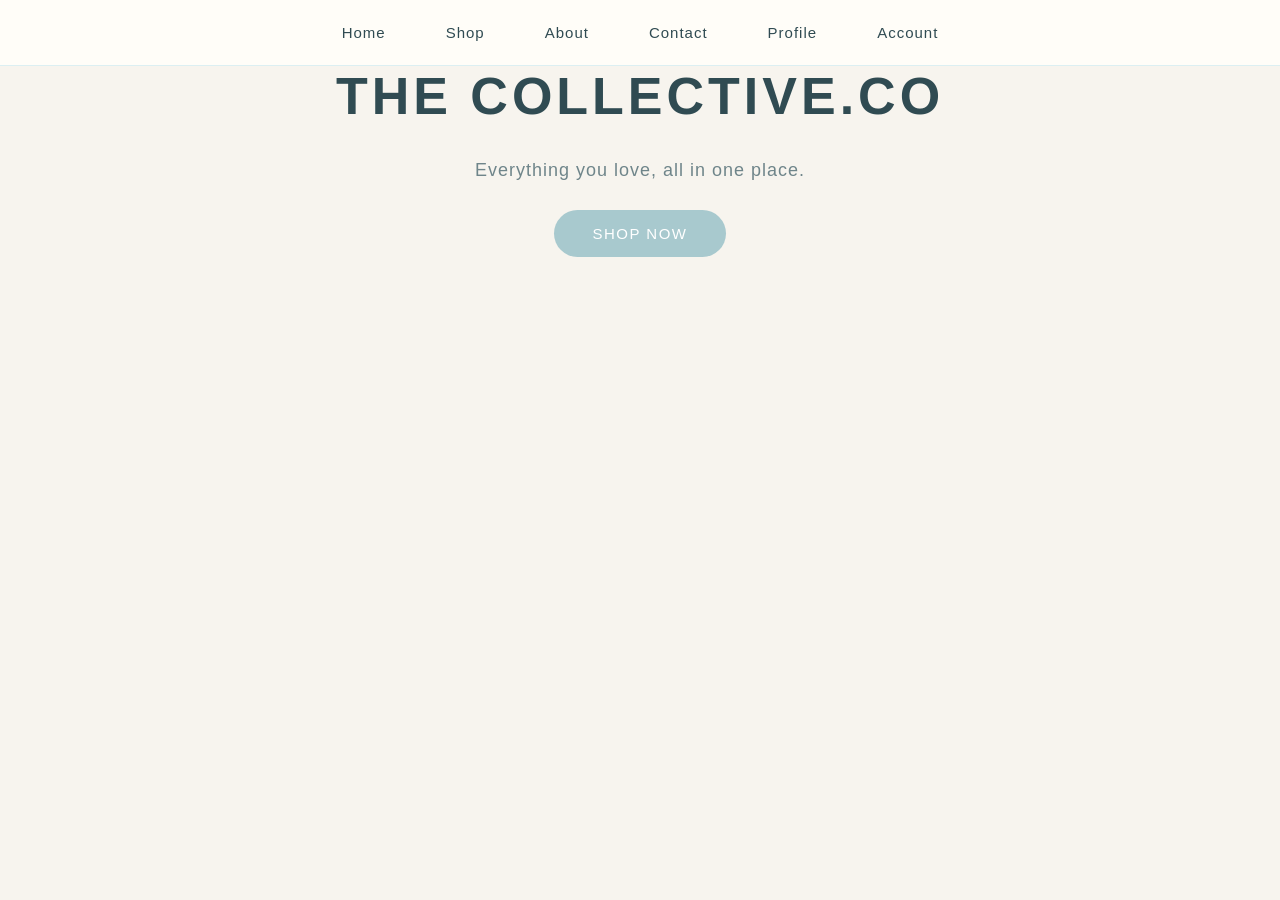
==== index.html @ df3ed2e1 "Add files via upload" ====
<!DOCTYPE html>
<html>
<head>
    <title>THE COLLECTIVE.CO</title>
    <link rel="stylesheet" href="style.css">
</head>

<body>

<!-- NAVIGATION -->
<nav>
    <a href="index.html">Home</a>
    <a href="shop.html">Shop</a>
    <a href="#" id="aboutBtn">About</a>
    <a href="contact.html" id="contactBtn">Contact</a>
    <a href="profile.html">Profile</a>

    <button id="accountBtn" class="account-button">
        Account
    </button>
</nav>


<!-- MAIN CONTENT -->
<h1>THE COLLECTIVE.CO</h1>

<p>Everything you love, all in one place.</p>

<button class="shop-button" id="shopNowBtn">
    SHOP NOW
</button>


<!-- ABOUT POPUP -->
<div id="aboutPopup" class="about-popup">

    <div class="about-box">

        <button id="aboutClose" class="about-close">
            ×
        </button>

        <h2>About THE COLLECTIVE.CO</h2>

        <p>
            Everything you love, all in one place.
        </p>

        <p>
            THE COLLECTIVE.CO brings together beauty, fashion,
            accessories, electronics and more in one place.
        </p>

    </div>

</div>


<!-- ACCOUNT POPUP -->
<div id="accountPopup" class="account-popup">

    <div class="account-box">

        <button id="closeAccount" class="close-account">
            ×
        </button>

        <h2>Welcome!</h2>

        <p>Would you like to:</p>

        <button id="signupTab" class="account-choice">
            SIGN UP
        </button>

        <button id="loginTab" class="account-choice">
            LOGIN
        </button>

    </div>

</div>


<!-- PAGE JAVASCRIPT -->
<script>

    /* SHOP NOW */
    const shopNowBtn = document.getElementById("shopNowBtn");

    if (shopNowBtn) {
        shopNowBtn.addEventListener("click", function () {
            window.location.href = "shop.html";
        });
    }


    /* ABOUT */
    const aboutBtn = document.getElementById("aboutBtn");
    const aboutPopup = document.getElementById("aboutPopup");
    const aboutClose = document.getElementById("aboutClose");

    if (aboutBtn && aboutPopup) {
        aboutBtn.addEventListener("click", function (event) {
            event.preventDefault();
            aboutPopup.style.display = "flex";
        });
    }

    if (aboutClose && aboutPopup) {
        aboutClose.addEventListener("click", function () {
            aboutPopup.style.display = "none";
        });
    }

    if (aboutPopup) {
        aboutPopup.addEventListener("click", function (event) {
            if (event.target === aboutPopup) {
                aboutPopup.style.display = "none";
            }
        });
    }


    /* ACCOUNT */
    const accountBtn = document.getElementById("accountBtn");
    const accountPopup = document.getElementById("accountPopup");
    const closeAccount = document.getElementById("closeAccount");

    if (accountBtn && accountPopup) {
        accountBtn.addEventListener("click", function () {
            accountPopup.style.display = "flex";
        });
    }

    if (closeAccount && accountPopup) {
        closeAccount.addEventListener("click", function () {
            accountPopup.style.display = "none";
        });
    }

    if (accountPopup) {
        accountPopup.addEventListener("click", function (event) {
            if (event.target === accountPopup) {
                accountPopup.style.display = "none";
            }
        });
    }


    /* SIGN UP */
    const signupTab = document.getElementById("signupTab");

    if (signupTab) {
        signupTab.addEventListener("click", function () {
            window.location.href = "signup.html";
        });
    }


    /* LOGIN */
    const loginTab = document.getElementById("loginTab");

    if (loginTab) {
        loginTab.addEventListener("click", function () {
            window.location.href = "login.html";
        });
    }

</script>

</body>
</html>
---- style.css ----
body {
    background-color: #F7F4EE;
    color: #304B52;
    font-family: Arial, sans-serif;
    margin: 0;
    text-align: center;
}

/* =========================
   NAVIGATION
========================= */

nav {
    background-color: #FFFDF8;
    padding: 24px 40px;
    display: flex;
    justify-content: center;
    align-items: center;
    gap: 60px;
    border-bottom: 1px solid #DCEFF2;
}

nav a {
    color: #304B52;
    text-decoration: none;
    font-size: 15px;
    letter-spacing: 1px;
    cursor: pointer;
}

nav a:hover {
    opacity: 0.7;
}

.account-button {
    background: none;
    border: none;
    color: #304B52;
    font-size: 15px;
    letter-spacing: 1px;
    cursor: pointer;
    padding: 0;
}

/* =========================
   MAIN PAGE
========================= */

h1 {
    font-size: 52px;
    font-weight: 600;
    letter-spacing: 4px;
    color: #304B52;
    margin: 0 0 30px 0;
}

p {
    font-size: 18px;
    color: #6F858A;
    letter-spacing: 1px;
    line-height: 1.6;
    margin: 0;
}

.hero {
    padding: 80px 20px;
}

/* =========================
   SHOP BUTTON
========================= */

.shop-button {
    background-color: #A8C9CE;
    color: #FFFFFF;
    border: none;
    padding: 15px 38px;
    border-radius: 30px;
    margin-top: 25px;
    font-size: 15px;
    letter-spacing: 1.5px;
    cursor: pointer;
}

.shop-button:hover {
    opacity: 0.85;
}

/* =========================
   SHOP HEADER
========================= */

.shop-header {
    text-align: center;
    padding: 70px 20px 40px;
}

.shop-header h1 {
    margin: 0 0 20px 0;
}

.shop-header p {
    margin: 0;
}

/* =========================
   SEARCH
========================= */

.search-bar {
    width: 70%;
    max-width: 500px;
    margin: 25px auto 0;
    display: flex;
    align-items: center;
    gap: 8px;
}

.search-bar input {
    flex: 1;
    padding: 14px 20px;
    border: 1px solid #A8C9CE;
    border-radius: 30px;
    font-size: 16px;
    outline: none;
    box-sizing: border-box;
    background-color: #FFFDF8;
    color: #304B52;
}

.search-bar input:focus {
    border-color: #6F858A;
}

.search-bar button {
    width: 48px;
    height: 48px;
    border: none;
    border-radius: 50%;
    background-color: #A8C9CE;
    cursor: pointer;
    font-size: 18px;
}

.search-bar button:hover {
    opacity: 0.85;
}

/* =========================
   CATEGORY MENU
========================= */

.collective-categories {
    display: none;
    justify-content: center;
    align-items: center;
    flex-wrap: wrap;
    gap: 12px;
    padding: 20px;
    background-color: #FFFDF8;
    border-bottom: 1px solid #DCEFF2;
}

.category-button {
    background-color: #A8C9CE;
    color: #304B52;
    border: none;
    border-radius: 8px;
    padding: 12px 20px;
    font-size: 14px;
    letter-spacing: 1px;
    cursor: pointer;
}

.category-button:hover {
    opacity: 0.8;
}

.category-button.selected {
    background-color: #304B52;
    color: #FFFDF8;
}

/* =========================
   PRODUCTS
========================= */

.product-grid {
    display: grid;
    grid-template-columns: repeat(3, 1fr);
    gap: 25px;
    width: 90%;
    max-width: 1100px;
    margin: 40px auto;
}

.product-card {
    background-color: #FFFDF8;
    border: 1px solid #DCEFF2;
    border-radius: 20px;
    padding: 20px;
    box-sizing: border-box;
    text-align: center;
}

.product-image {
    width: 100%;
    height: 220px;
    background-color: #F2F2F2;
    border-radius: 15px;
    display: flex;
    align-items: center;
    justify-content: center;
    margin-bottom: 20px;
    color: #6F858A;
}

.product-information small {
    color: #6F858A;
    letter-spacing: 1px;
}

.product-information h3 {
    color: #304B52;
    font-size: 20px;
    margin: 10px 0;
}

.product-information p {
    font-size: 14px;
    margin: 8px 0;
}

.product-price {
    display: block;
    color: #304B52;
    font-size: 18px;
    margin: 15px 0;
}

.stock-status {
    color: #6F858A;
    font-size: 14px;
}

/* =========================
   COLOUR SELECTOR
========================= */

.product-color {
    width: 80%;
    padding: 10px;
    margin: 10px auto;
    border: 1px solid #A8C9CE;
    border-radius: 10px;
    background-color: #FFFDF8;
    color: #304B52;
}

/* =========================
   QUANTITY
========================= */

.quantity-box {
    display: flex;
    justify-content: center;
    align-items: center;
    gap: 15px;
    margin: 15px 0;
}

.quantity-minus,
.quantity-plus {
    width: 35px;
    height: 35px;
    border: none;
    border-radius: 50%;
    background-color: #A8C9CE;
    color: #304B52;
    font-size: 20px;
    cursor: pointer;
}

.quantity-number {
    font-size: 16px;
    font-weight: bold;
    min-width: 20px;
}

/* =========================
   ADD TO CART
========================= */

.add-to-cart {
    width: 90%;
    padding: 13px;
    border: none;
    border-radius: 25px;
    background-color: #304B52;
    color: #FFFDF8;
    font-size: 14px;
    letter-spacing: 1px;
    cursor: pointer;
}

.add-to-cart:hover {
    opacity: 0.85;
}

/* =========================
   OLD CATEGORY CAROUSEL
========================= */

.category-section {
    width: 100%;
    overflow: hidden;
    padding: 25px 0;
    background: white;
}

.category-section h2 {
    margin: 0 20px 20px;
    font-size: 24px;
    font-weight: 600;
}

.category-slider {
    display: flex;
    flex-direction: row;
    overflow-x: auto;
    overflow-y: hidden;
    scroll-snap-type: x mandatory;
    scroll-behavior: smooth;
    width: 100%;
    scrollbar-width: none;
}

.category-slider::-webkit-scrollbar {
    display: none;
}

.category-page {
    flex: 0 0 100%;
    min-width: 100%;
    scroll-snap-align: start;
    box-sizing: border-box;
    padding: 20px;
    border: 1px solid #ddd;
    border-radius: 20px;
    margin-bottom: 20px;
}

.category-page h3 {
    text-align: center;
    margin-bottom: 20px;
    text-transform: uppercase;
}

.category-items {
    display: flex;
    flex-wrap: wrap;
    justify-content: center;
    gap: 25px;
    overflow-x: auto;
    scrollbar-width: none;
}

.category-items::-webkit-scrollbar {
    display: none;
}

.category-item {
    flex: 0 0 auto;
    width: 120px;
    border: none;
    outline: none;
    background: none;
    padding: 0;
    text-align: center;
    cursor: pointer;
}

.category-circle {
    width: 120px;
    height: 120px;
    border-radius: 50%;
    overflow: hidden;
    margin: auto;
    border: 2px solid #ddd;
    background: #f2f2f2;
}

.category-circle img {
    width: 100%;
    height: 100%;
    object-fit: cover;
    display: block;
}

.category-item span {
    display: block;
    margin-top: 10px;
    text-align: center;
    font-weight: 600;
}

.category-item:active .category-circle {
    transform: scale(0.94);
}

/* =========================
   ABOUT POPUP
========================= */

.about-popup {
    display: none;
    position: fixed;
    inset: 0;
    background: rgba(0, 0, 0, 0.25);
    align-items: center;
    justify-content: center;
    z-index: 3000;
}

.about-box {
    position: relative;
    background: #FFFDF8;
    width: 85%;
    max-width: 600px;
    padding: 45px 35px;
    border-radius: 25px;
    box-sizing: border-box;
    box-shadow: 0 10px 40px rgba(0, 0, 0, 0.15);
}

.about-box h2 {
    color: #304B52;
    margin-top: 0;
    margin-bottom: 20px;
}

.about-box p {
    margin-bottom: 15px;
}

.about-close {
    position: absolute;
    top: 15px;
    right: 15px;
    width: 40px;
    height: 40px;
    border: none;
    border-radius: 10px;
    background-color: #A8C9CE;
    color: #000000;
    font-size: 25px;
    font-weight: bold;
    display: flex;
    align-items: center;
    justify-content: center;
    cursor: pointer;
}

.about-close:hover {
    opacity: 0.8;
}

/* =========================
   ACCOUNT POPUP
========================= */

.account-popup {
    display: none;
    position: fixed;
    inset: 0;
    background: rgba(0, 0, 0, 0.25);
    align-items: center;
    justify-content: center;
    z-index: 2000;
}

.account-box {
    position: relative;
    background: #FFFDF8;
    width: 85%;
    max-width: 400px;
    padding: 40px 30px;
    border-radius: 25px;
    box-sizing: border-box;
}

.close-account {
    position: absolute;
    top: 15px;
    right: 15px;
    width: 35px;
    height: 35px;
    border: none;
    border-radius: 50%;
    background-color: #A8C9CE;
    color: #000000;
    font-size: 24px;
    cursor: pointer;
}

.account-choice {
    display: block;
    width: 80%;
    margin: 15px auto;
    padding: 13px;
    border: none;
    border-radius: 25px;
    background-color: #A8C9CE;
    color: white;
    font-size: 14px;
    letter-spacing: 1px;
    cursor: pointer;
}

.account-choice:hover {
    opacity: 0.85;
}

/* =========================
   NO PRODUCTS
========================= */

.no-products {
    display: none;
    margin: 30px;
    color: #6F858A;
}

/* =========================
   PROFILE / LOGIN / SIGNUP
========================= */

.product input {
    width: 80%;
    max-width: 300px;
    padding: 13px 15px;
    border: 1px solid #A8C9CE;
    border-radius: 20px;
    box-sizing: border-box;
    outline: none;
    background-color: #FFFDF8;
    color: #304B52;
}

.product input:focus {
    border-color: #6F858A;
}

/* =========================
   MOBILE
========================= */

@media (max-width: 700px) {

    nav {
        gap: 18px;
        padding: 18px 10px;
        flex-wrap: wrap;
    }

    nav a,
    .account-button {
        font-size: 13px;
    }

    h1 {
        font-size: 38px;
    }

    .product-grid {
        grid-template-columns: 1fr;
        width: 90%;
    }

    .search-bar {
        width: 90%;
    }

    .collective-categories {
        gap: 8px;
        padding: 15px 10px;
    }

    .category-button {
        padding: 10px 14px;
        font-size: 12px;
    }
}
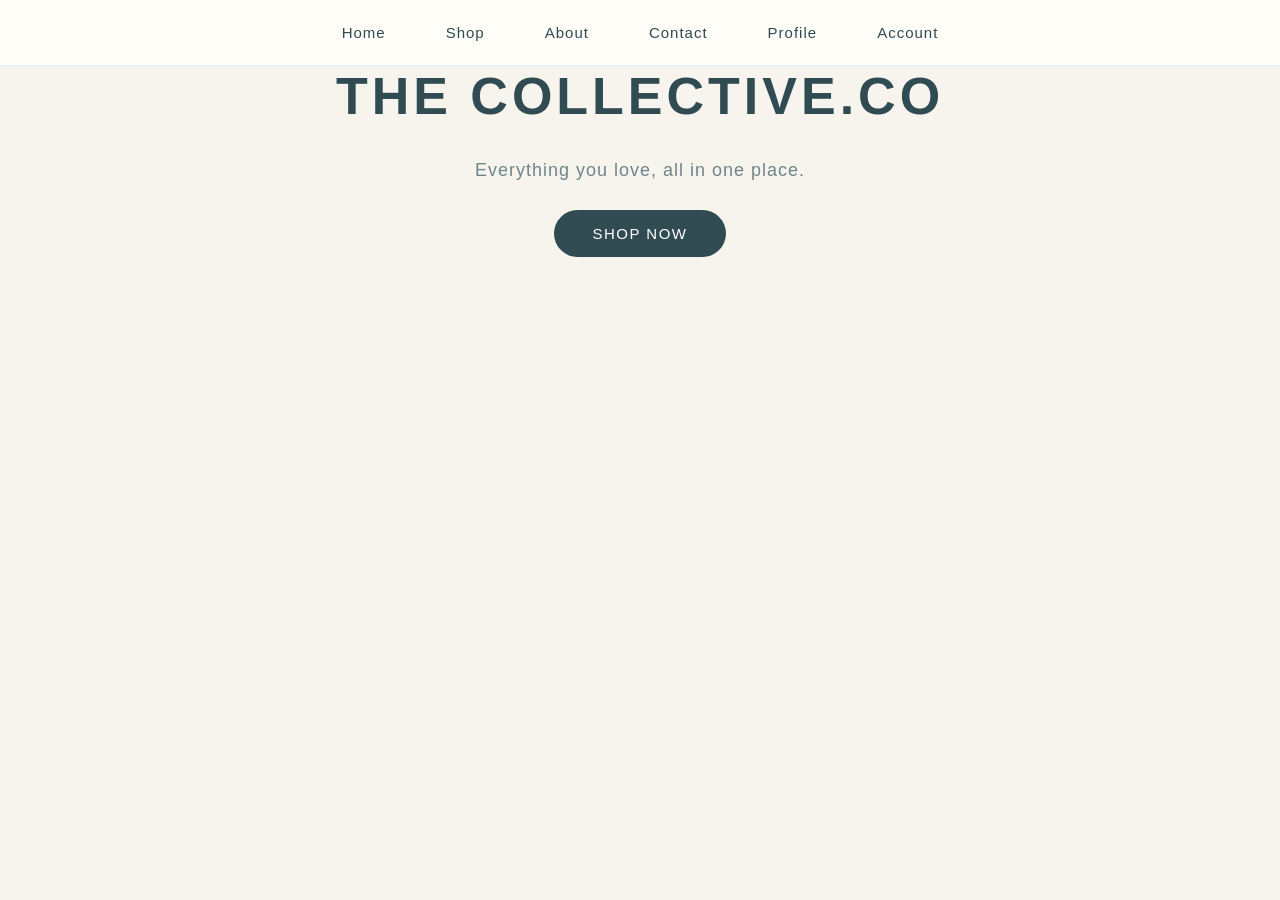
==== commit ee5fc41e: "Update index.html" ====
--- a/index.html
+++ b/index.html
@@ -2,6 +2,9 @@
 <html>
 <head>
     <title>THE COLLECTIVE.CO</title>
+
+    <meta name="google-site-verification" content="JOUP25pT9IB8epHfjOO6u6NXHKwzKivZdHbyCZkrK34" />
+    
     <link rel="stylesheet" href="style.css">
 </head>
 
@@ -170,4 +173,4 @@
 </script>
 
 </body>
-</html>+</html>
--- a/style.css
+++ b/style.css
@@ -71,7 +71,8 @@
 ========================= */
 
 .shop-button {
-    background-color: #A8C9CE;
+    display: inline-block;
+    background-color: #304B52;
     color: #FFFFFF;
     border: none;
     padding: 15px 38px;
@@ -80,6 +81,8 @@
     font-size: 15px;
     letter-spacing: 1.5px;
     cursor: pointer;
+    text-decoration: none;
+    box-sizing: border-box;
 }
 
 .shop-button:hover {
@@ -532,7 +535,7 @@
 }
 
 /* =========================
-   PROFILE / LOGIN / SIGNUP
+   LOGIN / SIGNUP INPUTS
 ========================= */
 
 .product input {
@@ -551,9 +554,305 @@
     border-color: #6F858A;
 }
 
+/* =====================================================
+   PROFILE PAGE
+===================================================== */
+
+.profile-page {
+    width: 92%;
+    max-width: 1100px;
+    margin: 0 auto;
+    padding-bottom: 70px;
+}
+
+/* =========================
+   PROFILE HERO
+========================= */
+
+.profile-hero {
+    padding: 75px 20px 45px;
+}
+
+.profile-brand {
+    color: #A8C9CE;
+    font-size: 13px;
+    font-weight: bold;
+    letter-spacing: 4px;
+    margin-bottom: 15px;
+}
+
+.profile-hero h1 {
+    margin-bottom: 12px;
+    font-size: 48px;
+}
+
+.profile-hero p:last-child {
+    font-size: 17px;
+}
+
+/* =========================
+   ACCOUNT CARD
+========================= */
+
+.profile-card {
+    background: #FFFDF8;
+    border: 1px solid #DCEFF2;
+    border-radius: 28px;
+    box-shadow: 0 12px 35px rgba(48, 75, 82, 0.08);
+}
+
+.account-card {
+    width: 100%;
+    padding: 28px 35px;
+    display: flex;
+    align-items: center;
+    gap: 22px;
+    box-sizing: border-box;
+    text-align: left;
+}
+
+.profile-avatar {
+    width: 70px;
+    height: 70px;
+    min-width: 70px;
+    border-radius: 50%;
+    background: #304B52;
+    color: #FFFFFF;
+    display: flex;
+    align-items: center;
+    justify-content: center;
+    font-size: 27px;
+    font-weight: bold;
+    letter-spacing: 1px;
+}
+
+.account-info {
+    flex: 1;
+}
+
+.small-label {
+    color: #A8C9CE;
+    font-size: 11px;
+    font-weight: bold;
+    letter-spacing: 2px;
+    margin-bottom: 5px;
+}
+
+.account-info h2 {
+    color: #304B52;
+    font-size: 23px;
+    margin: 0 0 4px;
+    font-weight: 600;
+}
+
+.account-info p:last-child {
+    font-size: 14px;
+    color: #6F858A;
+}
+
+.logout-button {
+    border: 1px solid #304B52;
+    background: transparent;
+    color: #304B52;
+    padding: 12px 20px;
+    border-radius: 25px;
+    font-size: 12px;
+    letter-spacing: 1.5px;
+    cursor: pointer;
+}
+
+.logout-button:hover {
+    background: #304B52;
+    color: #FFFFFF;
+}
+
+/* =========================
+   REWARDS SECTION
+========================= */
+
+.rewards-section {
+    margin-top: 65px;
+}
+
+.section-heading {
+    text-align: left;
+    margin-bottom: 25px;
+}
+
+.section-heading h2 {
+    color: #304B52;
+    font-size: 28px;
+    letter-spacing: 2px;
+    margin: 5px 0 0;
+}
+
+/* =========================
+   REWARD GRID
+========================= */
+
+.reward-grid {
+    display: grid;
+    grid-template-columns: repeat(4, 1fr);
+    gap: 18px;
+    text-align: left;
+}
+
+.reward-card {
+    min-height: 220px;
+    padding: 28px 24px;
+    border-radius: 25px;
+    box-sizing: border-box;
+    border: 1px solid #DCEFF2;
+    background: #FFFDF8;
+    box-shadow: 0 10px 30px rgba(48, 75, 82, 0.06);
+    transition: transform 0.2s ease, box-shadow 0.2s ease;
+}
+
+.reward-card:hover {
+    transform: translateY(-5px);
+    box-shadow: 0 15px 35px rgba(48, 75, 82, 0.1);
+}
+
+.reward-icon {
+    display: flex;
+    width: 43px;
+    height: 43px;
+    align-items: center;
+    justify-content: center;
+    border-radius: 50%;
+    background: #E8F1F2;
+    color: #304B52;
+    font-size: 20px;
+    margin-bottom: 25px;
+}
+
+.card-label {
+    color: #6F858A;
+    font-size: 11px;
+    font-weight: bold;
+    letter-spacing: 2px;
+    margin-bottom: 8px;
+}
+
+.reward-card h3 {
+    color: #304B52;
+    font-size: 24px;
+    letter-spacing: 1px;
+    margin: 0 0 8px;
+}
+
+.reward-card p:not(.card-label) {
+    color: #6F858A;
+    font-size: 14px;
+    letter-spacing: 0.5px;
+}
+
+/* =========================
+   POINTS CARD
+========================= */
+
+.points-card {
+    background: #304B52;
+}
+
+.points-card .reward-icon {
+    background: rgba(255, 255, 255, 0.15);
+    color: #FFFFFF;
+}
+
+.points-card .card-label,
+.points-card h3,
+.points-card p:not(.card-label) {
+    color: #FFFFFF;
+}
+
+.points-card h3 {
+    font-size: 38px;
+}
+
+/* =========================
+   EARN POINTS
+========================= */
+
+.earn-card {
+    background: #E8F1F2;
+}
+
+.earn-card .reward-icon {
+    background: #FFFFFF;
+}
+
+/* =========================
+   FREE GIFTS
+========================= */
+
+.gift-card {
+    position: relative;
+    overflow: hidden;
+}
+
+.gift-card::after {
+    content: "";
+    position: absolute;
+    width: 90px;
+    height: 90px;
+    right: -35px;
+    bottom: -35px;
+    border-radius: 50%;
+    background: #E8F1F2;
+}
+
+.gift-status {
+    display: inline-block;
+    margin-top: 22px;
+    padding: 7px 11px;
+    border-radius: 20px;
+    background: #F2F2F2;
+    color: #6F858A;
+    font-size: 10px;
+    font-weight: bold;
+    letter-spacing: 1px;
+}
+
+/* =========================
+   PROFILE BOTTOM
+========================= */
+
+.profile-bottom {
+    margin-top: 35px;
+    padding: 28px 30px;
+    border-radius: 25px;
+    background: #E8F1F2;
+    display: flex;
+    justify-content: space-between;
+    align-items: center;
+    text-align: left;
+    box-sizing: border-box;
+}
+
+.profile-bottom .shop-button {
+    margin-top: 0;
+    white-space: nowrap;
+}
+
+.profile-bottom p:last-child {
+    font-size: 14px;
+}
+
 /* =========================
    MOBILE
 ========================= */
+
+@media (max-width: 900px) {
+
+    .reward-grid {
+        grid-template-columns: repeat(2, 1fr);
+    }
+
+    nav {
+        gap: 30px;
+    }
+}
 
 @media (max-width: 700px) {
 
@@ -590,4 +889,67 @@
         padding: 10px 14px;
         font-size: 12px;
     }
-}+
+    /* PROFILE MOBILE */
+
+    .profile-page {
+        width: 94%;
+    }
+
+    .profile-hero {
+        padding: 55px 10px 35px;
+    }
+
+    .profile-hero h1 {
+        font-size: 35px;
+        letter-spacing: 3px;
+    }
+
+    .account-card {
+        padding: 24px 20px;
+        flex-wrap: wrap;
+    }
+
+    .profile-avatar {
+        width: 58px;
+        height: 58px;
+        min-width: 58px;
+        font-size: 22px;
+    }
+
+    .account-info h2 {
+        font-size: 19px;
+    }
+
+    .logout-button {
+        width: 100%;
+        margin-top: 8px;
+    }
+
+    .rewards-section {
+        margin-top: 45px;
+    }
+
+    .section-heading h2 {
+        font-size: 23px;
+    }
+
+    .reward-grid {
+        grid-template-columns: 1fr;
+    }
+
+    .reward-card {
+        min-height: 190px;
+    }
+
+    .profile-bottom {
+        flex-direction: column;
+        gap: 20px;
+        align-items: flex-start;
+    }
+
+    .profile-bottom .shop-button {
+        width: 100%;
+        text-align: center;
+    }
+}
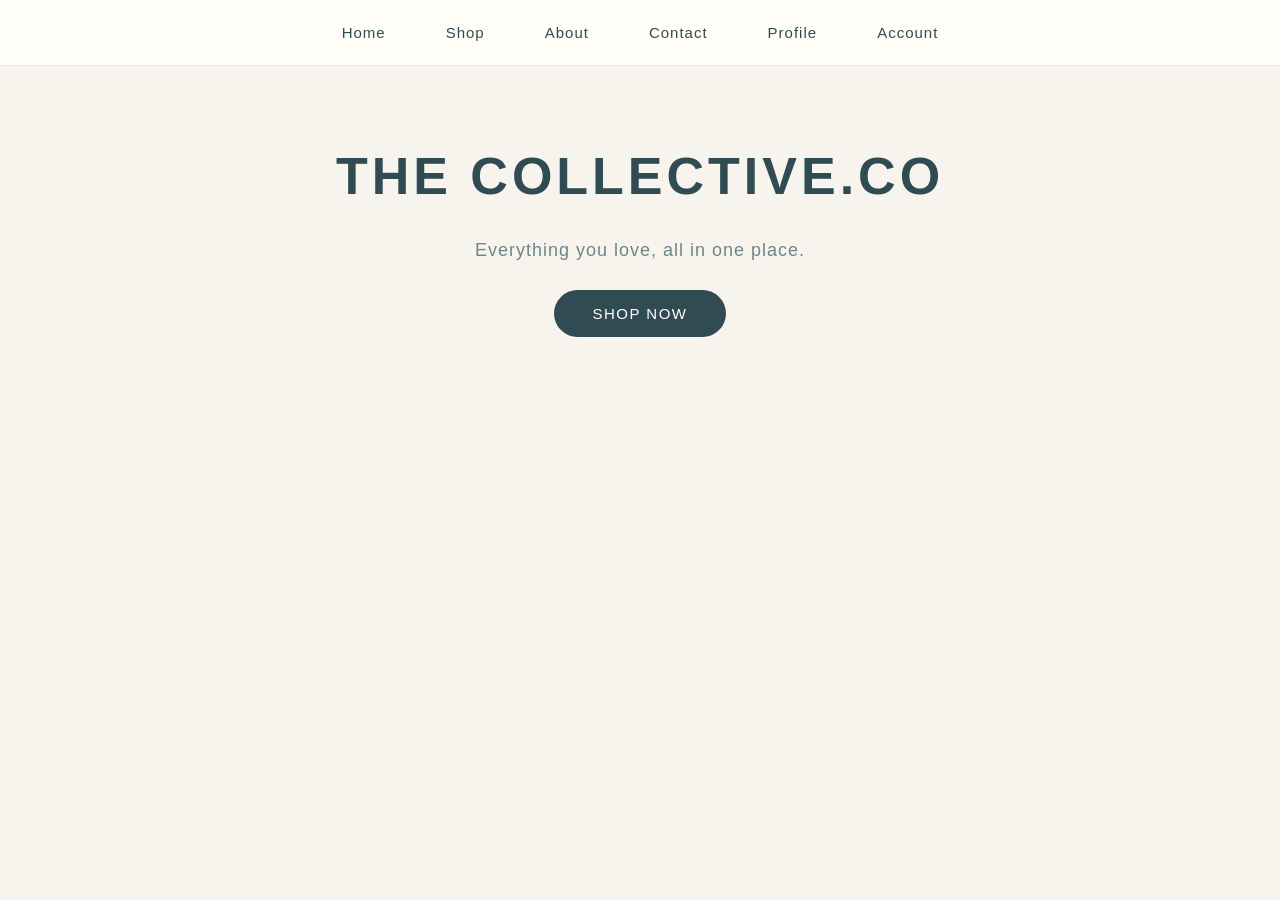
==== commit 17d95df3: "Update index.html" ====
--- a/index.html
+++ b/index.html
@@ -1,21 +1,29 @@
 <!DOCTYPE html>
-<html>
+<html lang="en">
+
 <head>
+    <meta charset="UTF-8">
+    <meta name="viewport" content="width=device-width, initial-scale=1.0">
     <title>THE COLLECTIVE.CO</title>
 
-    <meta name="google-site-verification" content="JOUP25pT9IB8epHfjOO6u6NXHKwzKivZdHbyCZkrK34" />
-    
+    <meta name="google-site-verification" content="JOUP25pT9IB8epHfjOO6u6NXHKwzKivZdHbyCZkrK34">
+
     <link rel="stylesheet" href="style.css">
 </head>
 
 <body>
 
-<!-- NAVIGATION -->
+<!-- =========================
+     NAVIGATION
+========================= -->
+
 <nav>
     <a href="index.html">Home</a>
     <a href="shop.html">Shop</a>
+
     <a href="#" id="aboutBtn">About</a>
-    <a href="contact.html" id="contactBtn">Contact</a>
+
+    <a href="contact.html">Contact</a>
     <a href="profile.html">Profile</a>
 
     <button id="accountBtn" class="account-button">
@@ -24,17 +32,27 @@
 </nav>
 
 
-<!-- MAIN CONTENT -->
-<h1>THE COLLECTIVE.CO</h1>
-
-<p>Everything you love, all in one place.</p>
-
-<button class="shop-button" id="shopNowBtn">
-    SHOP NOW
-</button>
-
-
-<!-- ABOUT POPUP -->
+<!-- =========================
+     HOME
+========================= -->
+
+<main class="hero">
+
+    <h1>THE COLLECTIVE.CO</h1>
+
+    <p>Everything you love, all in one place.</p>
+
+    <button class="shop-button" id="shopNowBtn">
+        SHOP NOW
+    </button>
+
+</main>
+
+
+<!-- =========================
+     ABOUT POPUP
+========================= -->
+
 <div id="aboutPopup" class="about-popup">
 
     <div class="about-box">
@@ -59,7 +77,10 @@
 </div>
 
 
-<!-- ACCOUNT POPUP -->
+<!-- =========================
+     ACCOUNT POPUP
+========================= -->
+
 <div id="accountPopup" class="account-popup">
 
     <div class="account-box">
@@ -85,10 +106,14 @@
 </div>
 
 
-<!-- PAGE JAVASCRIPT -->
+<!-- =========================
+     HOME JAVASCRIPT
+========================= -->
+
 <script>
 
     /* SHOP NOW */
+
     const shopNowBtn = document.getElementById("shopNowBtn");
 
     if (shopNowBtn) {
@@ -99,75 +124,116 @@
 
 
     /* ABOUT */
+
     const aboutBtn = document.getElementById("aboutBtn");
     const aboutPopup = document.getElementById("aboutPopup");
     const aboutClose = document.getElementById("aboutClose");
 
     if (aboutBtn && aboutPopup) {
+
         aboutBtn.addEventListener("click", function (event) {
+
             event.preventDefault();
+
             aboutPopup.style.display = "flex";
-        });
+
+        });
+
     }
 
     if (aboutClose && aboutPopup) {
+
         aboutClose.addEventListener("click", function () {
+
             aboutPopup.style.display = "none";
-        });
+
+        });
+
     }
 
     if (aboutPopup) {
+
         aboutPopup.addEventListener("click", function (event) {
+
             if (event.target === aboutPopup) {
+
                 aboutPopup.style.display = "none";
+
             }
-        });
+
+        });
+
     }
 
 
     /* ACCOUNT */
+
     const accountBtn = document.getElementById("accountBtn");
     const accountPopup = document.getElementById("accountPopup");
     const closeAccount = document.getElementById("closeAccount");
 
     if (accountBtn && accountPopup) {
+
         accountBtn.addEventListener("click", function () {
+
             accountPopup.style.display = "flex";
-        });
+
+        });
+
     }
 
     if (closeAccount && accountPopup) {
+
         closeAccount.addEventListener("click", function () {
+
             accountPopup.style.display = "none";
-        });
+
+        });
+
     }
 
     if (accountPopup) {
+
         accountPopup.addEventListener("click", function (event) {
+
             if (event.target === accountPopup) {
+
                 accountPopup.style.display = "none";
+
             }
-        });
+
+        });
+
     }
 
 
     /* SIGN UP */
+
     const signupTab = document.getElementById("signupTab");
 
     if (signupTab) {
+
         signupTab.addEventListener("click", function () {
+
             window.location.href = "signup.html";
-        });
+
+        });
+
     }
 
 
     /* LOGIN */
+
     const loginTab = document.getElementById("loginTab");
 
     if (loginTab) {
+
         loginTab.addEventListener("click", function () {
+
             window.location.href = "login.html";
-        });
+
+        });
+
     }
 
 </script>
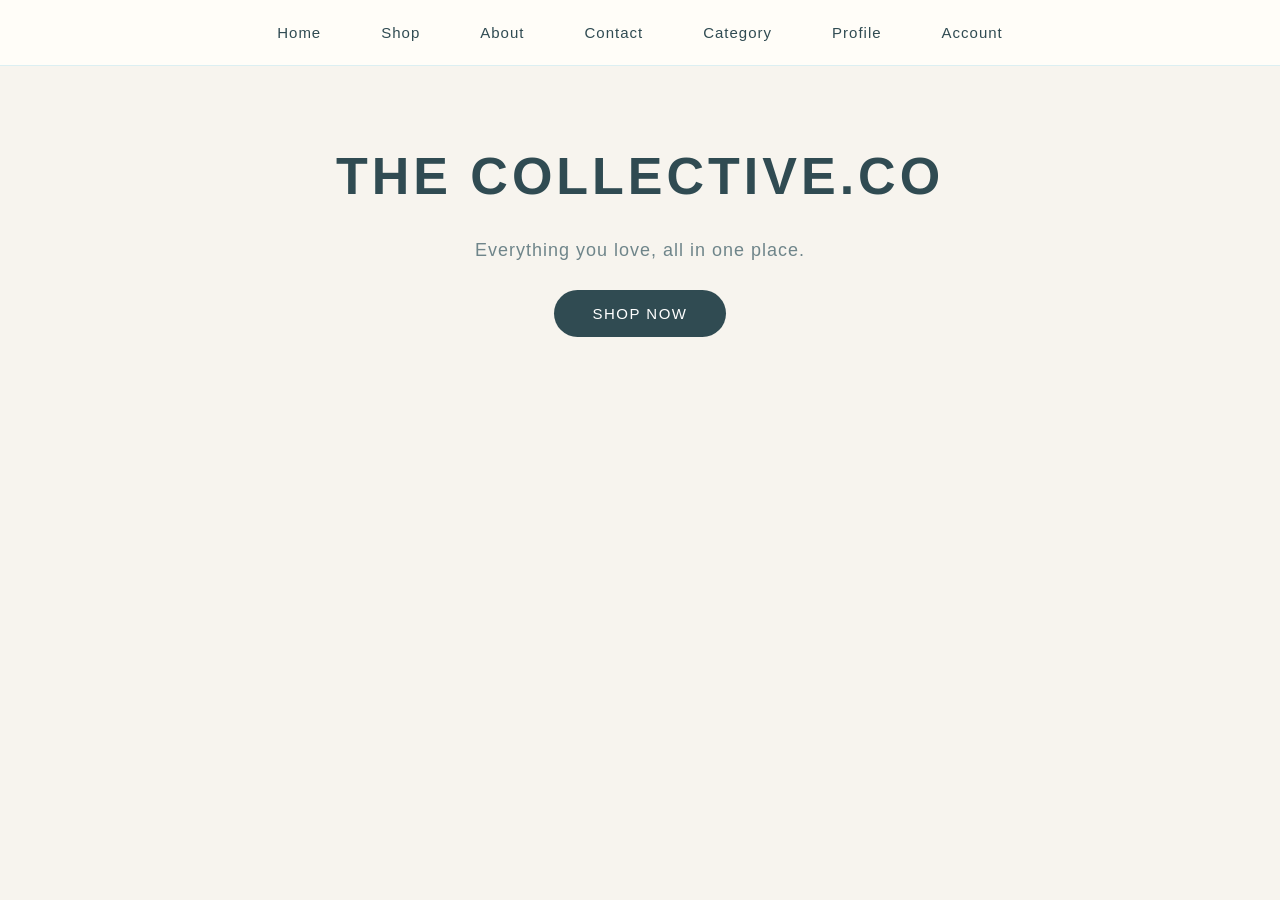
==== commit 01b36232: "Refactor index.html structure and scripts" ====
--- a/index.html
+++ b/index.html
@@ -20,20 +20,19 @@
 <nav>
     <a href="index.html">Home</a>
     <a href="shop.html">Shop</a>
-
     <a href="#" id="aboutBtn">About</a>
-
     <a href="contact.html">Contact</a>
+    <a href="shop.html">Category</a>
     <a href="profile.html">Profile</a>
 
-    <button id="accountBtn" class="account-button">
+    <button id="accountBtn" class="account-button" type="button">
         Account
     </button>
 </nav>
 
 
 <!-- =========================
-     HOME
+     HOME HERO
 ========================= -->
 
 <main class="hero">
@@ -42,7 +41,7 @@
 
     <p>Everything you love, all in one place.</p>
 
-    <button class="shop-button" id="shopNowBtn">
+    <button class="shop-button" id="shopNowBtn" type="button">
         SHOP NOW
     </button>
 
@@ -57,7 +56,7 @@
 
     <div class="about-box">
 
-        <button id="aboutClose" class="about-close">
+        <button id="aboutClose" class="about-close" type="button">
             ×
         </button>
 
@@ -85,7 +84,7 @@
 
     <div class="account-box">
 
-        <button id="closeAccount" class="close-account">
+        <button id="closeAccount" class="close-account" type="button">
             ×
         </button>
 
@@ -93,11 +92,11 @@
 
         <p>Would you like to:</p>
 
-        <button id="signupTab" class="account-choice">
+        <button id="signupTab" class="account-choice" type="button">
             SIGN UP
         </button>
 
-        <button id="loginTab" class="account-choice">
+        <button id="loginTab" class="account-choice" type="button">
             LOGIN
         </button>
 
@@ -111,131 +110,83 @@
 ========================= -->
 
 <script>
+    document.addEventListener("DOMContentLoaded", () => {
 
-    /* SHOP NOW */
+        /* SHOP NOW */
+        const shopNowBtn = document.getElementById("shopNowBtn");
+        if (shopNowBtn) {
+            shopNowBtn.addEventListener("click", () => {
+                window.location.href = "shop.html";
+            });
+        }
 
-    const shopNowBtn = document.getElementById("shopNowBtn");
+        /* ABOUT POPUP */
+        const aboutBtn = document.getElementById("aboutBtn");
+        const aboutPopup = document.getElementById("aboutPopup");
+        const aboutClose = document.getElementById("aboutClose");
 
-    if (shopNowBtn) {
-        shopNowBtn.addEventListener("click", function () {
-            window.location.href = "shop.html";
-        });
-    }
+        if (aboutBtn && aboutPopup) {
+            aboutBtn.addEventListener("click", (event) => {
+                event.preventDefault();
+                aboutPopup.style.display = "flex";
+            });
+        }
 
+        if (aboutClose && aboutPopup) {
+            aboutClose.addEventListener("click", () => {
+                aboutPopup.style.display = "none";
+            });
+        }
 
-    /* ABOUT */
+        if (aboutPopup) {
+            aboutPopup.addEventListener("click", (event) => {
+                if (event.target === aboutPopup) {
+                    aboutPopup.style.display = "none";
+                }
+            });
+        }
 
-    const aboutBtn = document.getElementById("aboutBtn");
-    const aboutPopup = document.getElementById("aboutPopup");
-    const aboutClose = document.getElementById("aboutClose");
+        /* ACCOUNT POPUP */
+        const accountBtn = document.getElementById("accountBtn");
+        const accountPopup = document.getElementById("accountPopup");
+        const closeAccount = document.getElementById("closeAccount");
 
-    if (aboutBtn && aboutPopup) {
+        if (accountBtn && accountPopup) {
+            accountBtn.addEventListener("click", () => {
+                accountPopup.style.display = "flex";
+            });
+        }
 
-        aboutBtn.addEventListener("click", function (event) {
+        if (closeAccount && accountPopup) {
+            closeAccount.addEventListener("click", () => {
+                accountPopup.style.display = "none";
+            });
+        }
 
-            event.preventDefault();
+        if (accountPopup) {
+            accountPopup.addEventListener("click", (event) => {
+                if (event.target === accountPopup) {
+                    accountPopup.style.display = "none";
+                }
+            });
+        }
 
-            aboutPopup.style.display = "flex";
+        /* SIGN UP & LOGIN REDIRECTS */
+        const signupTab = document.getElementById("signupTab");
+        if (signupTab) {
+            signupTab.addEventListener("click", () => {
+                window.location.href = "signup.html";
+            });
+        }
 
-        });
+        const loginTab = document.getElementById("loginTab");
+        if (loginTab) {
+            loginTab.addEventListener("click", () => {
+                window.location.href = "login.html";
+            });
+        }
 
-    }
-
-    if (aboutClose && aboutPopup) {
-
-        aboutClose.addEventListener("click", function () {
-
-            aboutPopup.style.display = "none";
-
-        });
-
-    }
-
-    if (aboutPopup) {
-
-        aboutPopup.addEventListener("click", function (event) {
-
-            if (event.target === aboutPopup) {
-
-                aboutPopup.style.display = "none";
-
-            }
-
-        });
-
-    }
-
-
-    /* ACCOUNT */
-
-    const accountBtn = document.getElementById("accountBtn");
-    const accountPopup = document.getElementById("accountPopup");
-    const closeAccount = document.getElementById("closeAccount");
-
-    if (accountBtn && accountPopup) {
-
-        accountBtn.addEventListener("click", function () {
-
-            accountPopup.style.display = "flex";
-
-        });
-
-    }
-
-    if (closeAccount && accountPopup) {
-
-        closeAccount.addEventListener("click", function () {
-
-            accountPopup.style.display = "none";
-
-        });
-
-    }
-
-    if (accountPopup) {
-
-        accountPopup.addEventListener("click", function (event) {
-
-            if (event.target === accountPopup) {
-
-                accountPopup.style.display = "none";
-
-            }
-
-        });
-
-    }
-
-
-    /* SIGN UP */
-
-    const signupTab = document.getElementById("signupTab");
-
-    if (signupTab) {
-
-        signupTab.addEventListener("click", function () {
-
-            window.location.href = "signup.html";
-
-        });
-
-    }
-
-
-    /* LOGIN */
-
-    const loginTab = document.getElementById("loginTab");
-
-    if (loginTab) {
-
-        loginTab.addEventListener("click", function () {
-
-            window.location.href = "login.html";
-
-        });
-
-    }
-
+    });
 </script>
 
 </body>
--- a/style.css
+++ b/style.css
@@ -188,22 +188,31 @@
    PRODUCTS
 ========================= */
 
-.product-grid {
-    display: grid;
-    grid-template-columns: repeat(3, 1fr);
-    gap: 25px;
-    width: 90%;
-    max-width: 1100px;
-    margin: 40px auto;
+.product-grid,
+.products-grid,
+#productsGrid {
+    display: grid !important;
+    grid-template-columns: repeat(4, minmax(0, 1fr)) !important;
+    gap: 25px !important;
+    width: 90% !important;
+    max-width: 1200px !important;
+    margin: 40px auto !important;
+    align-items: start !important;
+    box-sizing: border-box !important;
 }
 
 .product-card {
+    display: flex !important;
+    flex-direction: column !important;
+    width: 100% !important;
+    min-width: 0 !important;
     background-color: #FFFDF8;
     border: 1px solid #DCEFF2;
     border-radius: 20px;
     padding: 20px;
     box-sizing: border-box;
     text-align: center;
+    overflow: hidden;
 }
 
 .product-image {
@@ -216,20 +225,39 @@
     justify-content: center;
     margin-bottom: 20px;
     color: #6F858A;
-}
-
-.product-information small {
+    box-sizing: border-box;
+    overflow: hidden;
+}
+
+.product-image img {
+    width: 100%;
+    height: 100%;
+    object-fit: cover;
+    display: block;
+}
+
+.product-information,
+.product-info {
+    width: 100%;
+    box-sizing: border-box;
+}
+
+.product-information small,
+.product-info small {
     color: #6F858A;
     letter-spacing: 1px;
 }
 
-.product-information h3 {
+.product-information h3,
+.product-info h3 {
     color: #304B52;
     font-size: 20px;
     margin: 10px 0;
-}
-
-.product-information p {
+    line-height: 1.3;
+}
+
+.product-information p,
+.product-info p {
     font-size: 14px;
     margin: 8px 0;
 }
@@ -239,6 +267,7 @@
     color: #304B52;
     font-size: 18px;
     margin: 15px 0;
+    font-weight: 600;
 }
 
 .stock-status {
@@ -247,17 +276,27 @@
 }
 
 /* =========================
-   COLOUR SELECTOR
-========================= */
-
+   PRODUCT OPTIONS
+========================= */
+
+.product-option-label {
+    display: block;
+    color: #6F858A;
+    font-size: 12px;
+    letter-spacing: 1px;
+    margin: 12px 0 6px;
+}
+
+.product-size,
 .product-color {
     width: 80%;
     padding: 10px;
-    margin: 10px auto;
+    margin: 6px auto;
     border: 1px solid #A8C9CE;
     border-radius: 10px;
     background-color: #FFFDF8;
     color: #304B52;
+    box-sizing: border-box;
 }
 
 /* =========================
@@ -304,111 +343,11 @@
     font-size: 14px;
     letter-spacing: 1px;
     cursor: pointer;
+    margin-top: auto;
 }
 
 .add-to-cart:hover {
     opacity: 0.85;
-}
-
-/* =========================
-   OLD CATEGORY CAROUSEL
-========================= */
-
-.category-section {
-    width: 100%;
-    overflow: hidden;
-    padding: 25px 0;
-    background: white;
-}
-
-.category-section h2 {
-    margin: 0 20px 20px;
-    font-size: 24px;
-    font-weight: 600;
-}
-
-.category-slider {
-    display: flex;
-    flex-direction: row;
-    overflow-x: auto;
-    overflow-y: hidden;
-    scroll-snap-type: x mandatory;
-    scroll-behavior: smooth;
-    width: 100%;
-    scrollbar-width: none;
-}
-
-.category-slider::-webkit-scrollbar {
-    display: none;
-}
-
-.category-page {
-    flex: 0 0 100%;
-    min-width: 100%;
-    scroll-snap-align: start;
-    box-sizing: border-box;
-    padding: 20px;
-    border: 1px solid #ddd;
-    border-radius: 20px;
-    margin-bottom: 20px;
-}
-
-.category-page h3 {
-    text-align: center;
-    margin-bottom: 20px;
-    text-transform: uppercase;
-}
-
-.category-items {
-    display: flex;
-    flex-wrap: wrap;
-    justify-content: center;
-    gap: 25px;
-    overflow-x: auto;
-    scrollbar-width: none;
-}
-
-.category-items::-webkit-scrollbar {
-    display: none;
-}
-
-.category-item {
-    flex: 0 0 auto;
-    width: 120px;
-    border: none;
-    outline: none;
-    background: none;
-    padding: 0;
-    text-align: center;
-    cursor: pointer;
-}
-
-.category-circle {
-    width: 120px;
-    height: 120px;
-    border-radius: 50%;
-    overflow: hidden;
-    margin: auto;
-    border: 2px solid #ddd;
-    background: #f2f2f2;
-}
-
-.category-circle img {
-    width: 100%;
-    height: 100%;
-    object-fit: cover;
-    display: block;
-}
-
-.category-item span {
-    display: block;
-    margin-top: 10px;
-    text-align: center;
-    font-weight: 600;
-}
-
-.category-item:active .category-circle {
-    transform: scale(0.94);
 }
 
 /* =========================
@@ -565,10 +504,6 @@
     padding-bottom: 70px;
 }
 
-/* =========================
-   PROFILE HERO
-========================= */
-
 .profile-hero {
     padding: 75px 20px 45px;
 }
@@ -589,10 +524,6 @@
 .profile-hero p:last-child {
     font-size: 17px;
 }
-
-/* =========================
-   ACCOUNT CARD
-========================= */
 
 .profile-card {
     background: #FFFDF8;
@@ -667,289 +598,130 @@
 }
 
 /* =========================
-   REWARDS SECTION
-========================= */
-
-.rewards-section {
-    margin-top: 65px;
-}
-
-.section-heading {
+   CART POPUP
+========================= */
+
+.cart-popup {
+    display: none;
+    position: fixed;
+    inset: 0;
+    background: rgba(0, 0, 0, 0.25);
+    align-items: center;
+    justify-content: center;
+    z-index: 4000;
+}
+
+.cart-popup.open {
+    display: flex;
+}
+
+.cart-box {
+    background: #FFFDF8;
+    width: 90%;
+    max-width: 550px;
+    max-height: 85vh;
+    overflow-y: auto;
+    padding: 35px;
+    border-radius: 25px;
+    box-sizing: border-box;
+}
+
+/* =========================
+   CHECKOUT MODAL
+========================= */
+
+.checkout-modal {
+    display: flex !important;
+    position: fixed !important;
+    inset: 0 !important;
+    background: rgba(0, 0, 0, 0.35) !important;
+    align-items: center !important;
+    justify-content: center !important;
+    z-index: 10000 !important;
+    padding: 20px;
+    box-sizing: border-box;
+}
+
+.checkout-box {
+    background: #FFFDF8;
+    width: 90%;
+    max-width: 600px;
+    max-height: 90vh;
+    overflow-y: auto;
+    padding: 35px;
+    border-radius: 25px;
+    box-sizing: border-box;
+    box-shadow: 0 15px 50px rgba(0, 0, 0, 0.18);
+}
+
+.checkout-box h2 {
+    color: #304B52;
+    margin-top: 0;
+}
+
+.checkout-box p {
+    font-size: 14px;
+}
+
+.checkout-button {
+    border: none;
+    border-radius: 25px;
+    padding: 13px 25px;
+    background: #304B52;
+    color: #FFFDF8;
+    cursor: pointer;
+    font-size: 14px;
+    letter-spacing: 1px;
+}
+
+.checkout-button:hover {
+    opacity: 0.85;
+}
+
+/* =========================
+   PAYMENT MODAL
+========================= */
+
+.payment-modal {
+    display: flex !important;
+    position: fixed !important;
+    inset: 0 !important;
+    background: rgba(0, 0, 0, 0.35) !important;
+    align-items: center !important;
+    justify-content: center !important;
+    z-index: 11000 !important;
+    padding: 20px;
+    box-sizing: border-box;
+}
+
+.payment-box {
+    background: #FFFDF8;
+    width: 90%;
+    max-width: 550px;
+    max-height: 90vh;
+    overflow-y: auto;
+    padding: 35px;
+    border-radius: 25px;
+    box-sizing: border-box;
+    box-shadow: 0 15px 50px rgba(0, 0, 0, 0.18);
+}
+
+.payment-box h2 {
+    color: #304B52;
+}
+
+.payment-box p {
+    font-size: 14px;
+}
+
+.payment-details {
+    background: #E8F1F2;
+    border-radius: 18px;
+    padding: 20px;
+    margin: 20px 0;
     text-align: left;
-    margin-bottom: 25px;
-}
-
-.section-heading h2 {
-    color: #304B52;
-    font-size: 28px;
-    letter-spacing: 2px;
-    margin: 5px 0 0;
-}
-
-/* =========================
-   REWARD GRID
-========================= */
-
-.reward-grid {
-    display: grid;
-    grid-template-columns: repeat(4, 1fr);
-    gap: 18px;
-    text-align: left;
-}
-
-.reward-card {
-    min-height: 220px;
-    padding: 28px 24px;
-    border-radius: 25px;
-    box-sizing: border-box;
-    border: 1px solid #DCEFF2;
-    background: #FFFDF8;
-    box-shadow: 0 10px 30px rgba(48, 75, 82, 0.06);
-    transition: transform 0.2s ease, box-shadow 0.2s ease;
-}
-
-.reward-card:hover {
-    transform: translateY(-5px);
-    box-shadow: 0 15px 35px rgba(48, 75, 82, 0.1);
-}
-
-.reward-icon {
-    display: flex;
-    width: 43px;
-    height: 43px;
-    align-items: center;
-    justify-content: center;
-    border-radius: 50%;
-    background: #E8F1F2;
-    color: #304B52;
-    font-size: 20px;
-    margin-bottom: 25px;
-}
-
-.card-label {
-    color: #6F858A;
-    font-size: 11px;
-    font-weight: bold;
-    letter-spacing: 2px;
-    margin-bottom: 8px;
-}
-
-.reward-card h3 {
-    color: #304B52;
-    font-size: 24px;
-    letter-spacing: 1px;
-    margin: 0 0 8px;
-}
-
-.reward-card p:not(.card-label) {
-    color: #6F858A;
-    font-size: 14px;
-    letter-spacing: 0.5px;
-}
-
-/* =========================
-   POINTS CARD
-========================= */
-
-.points-card {
-    background: #304B52;
-}
-
-.points-card .reward-icon {
-    background: rgba(255, 255, 255, 0.15);
-    color: #FFFFFF;
-}
-
-.points-card .card-label,
-.points-card h3,
-.points-card p:not(.card-label) {
-    color: #FFFFFF;
-}
-
-.points-card h3 {
-    font-size: 38px;
-}
-
-/* =========================
-   EARN POINTS
-========================= */
-
-.earn-card {
-    background: #E8F1F2;
-}
-
-.earn-card .reward-icon {
-    background: #FFFFFF;
-}
-
-/* =========================
-   FREE GIFTS
-========================= */
-
-.gift-card {
-    position: relative;
-    overflow: hidden;
-}
-
-.gift-card::after {
-    content: "";
-    position: absolute;
-    width: 90px;
-    height: 90px;
-    right: -35px;
-    bottom: -35px;
-    border-radius: 50%;
-    background: #E8F1F2;
-}
-
-.gift-status {
-    display: inline-block;
-    margin-top: 22px;
-    padding: 7px 11px;
-    border-radius: 20px;
-    background: #F2F2F2;
-    color: #6F858A;
-    font-size: 10px;
-    font-weight: bold;
-    letter-spacing: 1px;
-}
-
-/* =========================
-   PROFILE BOTTOM
-========================= */
-
-.profile-bottom {
-    margin-top: 35px;
-    padding: 28px 30px;
-    border-radius: 25px;
-    background: #E8F1F2;
-    display: flex;
-    justify-content: space-between;
-    align-items: center;
-    text-align: left;
-    box-sizing: border-box;
-}
-
-.profile-bottom .shop-button {
-    margin-top: 0;
-    white-space: nowrap;
-}
-
-.profile-bottom p:last-child {
-    font-size: 14px;
-}
-
-/* =========================
-   MOBILE
-========================= */
-
-@media (max-width: 900px) {
-
-    .reward-grid {
-        grid-template-columns: repeat(2, 1fr);
-    }
-
-    nav {
-        gap: 30px;
-    }
-}
-
-@media (max-width: 700px) {
-
-    nav {
-        gap: 18px;
-        padding: 18px 10px;
-        flex-wrap: wrap;
-    }
-
-    nav a,
-    .account-button {
-        font-size: 13px;
-    }
-
-    h1 {
-        font-size: 38px;
-    }
-
-    .product-grid {
-        grid-template-columns: 1fr;
-        width: 90%;
-    }
-
-    .search-bar {
-        width: 90%;
-    }
-
-    .collective-categories {
-        gap: 8px;
-        padding: 15px 10px;
-    }
-
-    .category-button {
-        padding: 10px 14px;
-        font-size: 12px;
-    }
-
-    /* PROFILE MOBILE */
-
-    .profile-page {
-        width: 94%;
-    }
-
-    .profile-hero {
-        padding: 55px 10px 35px;
-    }
-
-    .profile-hero h1 {
-        font-size: 35px;
-        letter-spacing: 3px;
-    }
-
-    .account-card {
-        padding: 24px 20px;
-        flex-wrap: wrap;
-    }
-
-    .profile-avatar {
-        width: 58px;
-        height: 58px;
-        min-width: 58px;
-        font-size: 22px;
-    }
-
-    .account-info h2 {
-        font-size: 19px;
-    }
-
-    .logout-button {
-        width: 100%;
-        margin-top: 8px;
-    }
-
-    .rewards-section {
-        margin-top: 45px;
-    }
-
-    .section-heading h2 {
-        font-size: 23px;
-    }
-
-    .reward-grid {
-        grid-template-columns: 1fr;
-    }
-
-    .reward-card {
-        min-height: 190px;
-    }
-
-    .profile-bottom {
-        flex-direction: column;
-        gap: 20px;
-        align-items: flex-start;
-    }
-
-    .profile-bottom .shop-button {
-        width: 100%;
-        text-align: center;
-    }
-}
+}
+
+.payment-details strong {
+    color: #304B52;
+}
